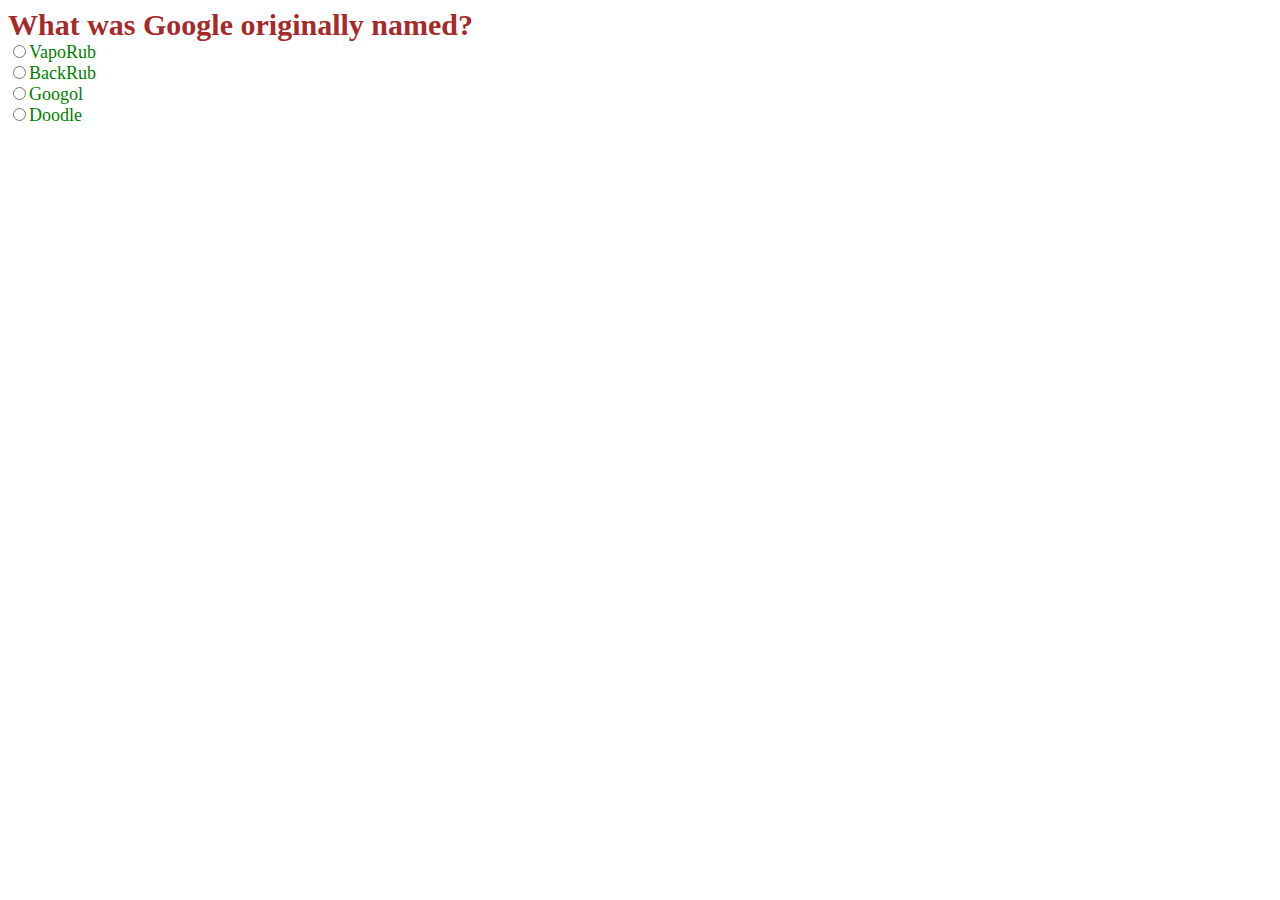
==== index.html @ 628ab2ae "Initial commit with 1 question" ====
<!DOCTYPE html>
<html lang="en">
<head>
  <link rel="stylesheet" href="app.css">
  <meta charset="UTF-8">
  <meta name="viewport" content="width=device-width, initial-scale=1.0">
  <title>Quiz</title>
</head>
<body>
  <div class="container">
    <div class="question">
      What was Google originally named?
    </div>
    <div class="answers">
     
      <input type="radio" name="q1">VapoRub<br>
      <input type="radio" name="q1">BackRub<br>
      <input type="radio" name="q1">Googol<br>
      <input type="radio" name="q1">Doodle<br>
  
    </div>
  </div>
  
</body>
</html>
---- app.css ----
.question{
  color:brown;
  font-weight:bold;
  font-size: 30px;
}

.answers{
  color:green;
  font-size: large; 

}
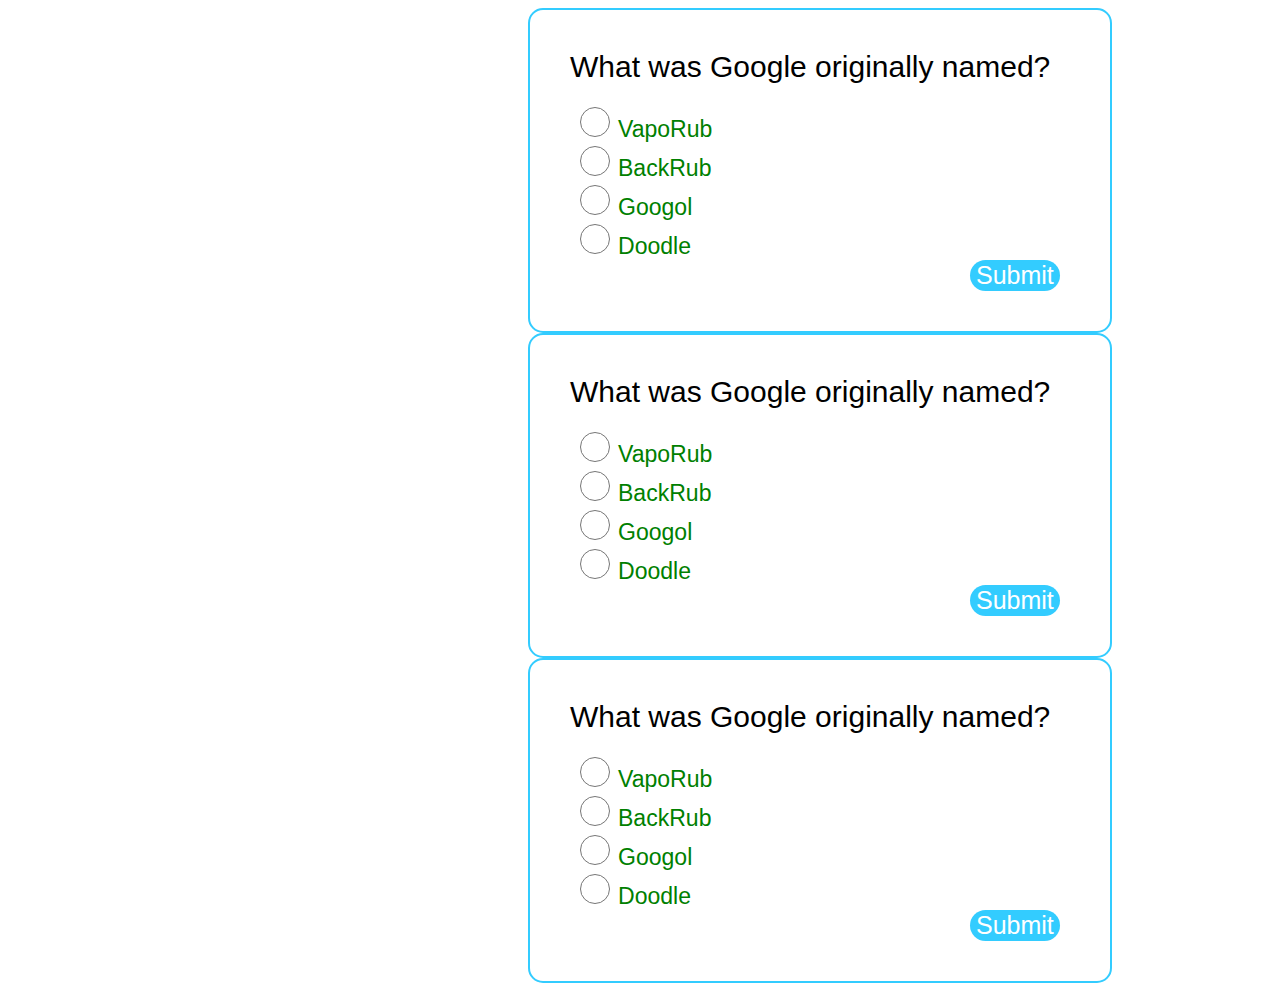
==== commit 3ecf9fa0: "Display of a question" ====
--- a/index.html
+++ b/index.html
@@ -6,20 +6,57 @@
   <meta name="viewport" content="width=device-width, initial-scale=1.0">
   <title>Quiz</title>
 </head>
-<body>
+<body class="body">
   <div class="container">
     <div class="question">
       What was Google originally named?
     </div>
     <div class="answers">
      
-      <input type="radio" name="q1">VapoRub<br>
-      <input type="radio" name="q1">BackRub<br>
-      <input type="radio" name="q1">Googol<br>
-      <input type="radio" name="q1">Doodle<br>
+      <input type="radio" name="q2" class="option"><span class="options">VapoRub</span><br>
+      <input type="radio" name="q2" class="option"><span class="options">BackRub</span><br>
+      <input type="radio" name="q2" class="option"><span class="options">Googol</span><br>
+      <input type="radio" name="q2" class="option"><span class="options">Doodle</span><br>
   
     </div>
+    <div >
+      <button name="Submit" class="submit">Submit</button>
+    </div>
   </div>
+  <div class="container">
+    <div class="question">
+      What was Google originally named?
+    </div>
+    <div class="answers">
+     
+      <input type="radio" name="q3" class="option"><span class="options">VapoRub</span><br>
+      <input type="radio" name="q3" class="option"><span class="options">BackRub</span><br>
+      <input type="radio" name="q3" class="option"><span class="options">Googol</span><br>
+      <input type="radio" name="q3" class="option"><span class="options">Doodle</span><br>
+  
+    </div>
+    <div >
+      <button name="Submit" class="submit">Submit</button>
+    </div>
+  </div>
+  <div class="container">
+    <div class="question">
+      What was Google originally named?
+    </div>
+    <div class="answers">
+     
+      <input type="radio" name="q1" class="option"><span class="options">VapoRub</span><br>
+      <input type="radio" name="q1" class="option"><span class="options">BackRub</span><br>
+      <input type="radio" name="q1" class="option"><span class="options">Googol</span><br>
+      <input type="radio" name="q1" class="option"><span class="options">Doodle</span><br>
+  
+    </div>
+    <div >
+      <button name="Submit" class="submit">Submit</button>
+    </div>
+  </div>
+
+ 
   
 </body>
 </html>--- a/app.css
+++ b/app.css
@@ -1,11 +1,40 @@
+*{
+  font-family: 'Lucida Sans', 'Lucida Sans Regular', 'Lucida Grande', 'Lucida Sans Unicode', Geneva, Verdana, sans-serif;
+}
+
+.container{
+  padding:40px;
+  margin-left: 520px;
+  width:500px;
+  border:2px solid #33ccff;
+  border-radius:15px;
+}
+
 .question{
-  color:brown;
-  font-weight:bold;
+  color:black;
+  padding-bottom: 20px;
   font-size: 30px;
 }
 
-.answers{
+.answers,.options{
   color:green;
-  font-size: large; 
+  font-size: larger; 
+  
+}
 
+.option{
+  height:30px;
+  width:40px;
+  padding: 20px;
+  background-color: #eee;
+}
+
+button{
+  margin-left:400px;
+  font-size: 25px;
+  color:white;
+  border:1px;
+  border-radius: 20px;
+  background-color: #33ccff;
+  
 }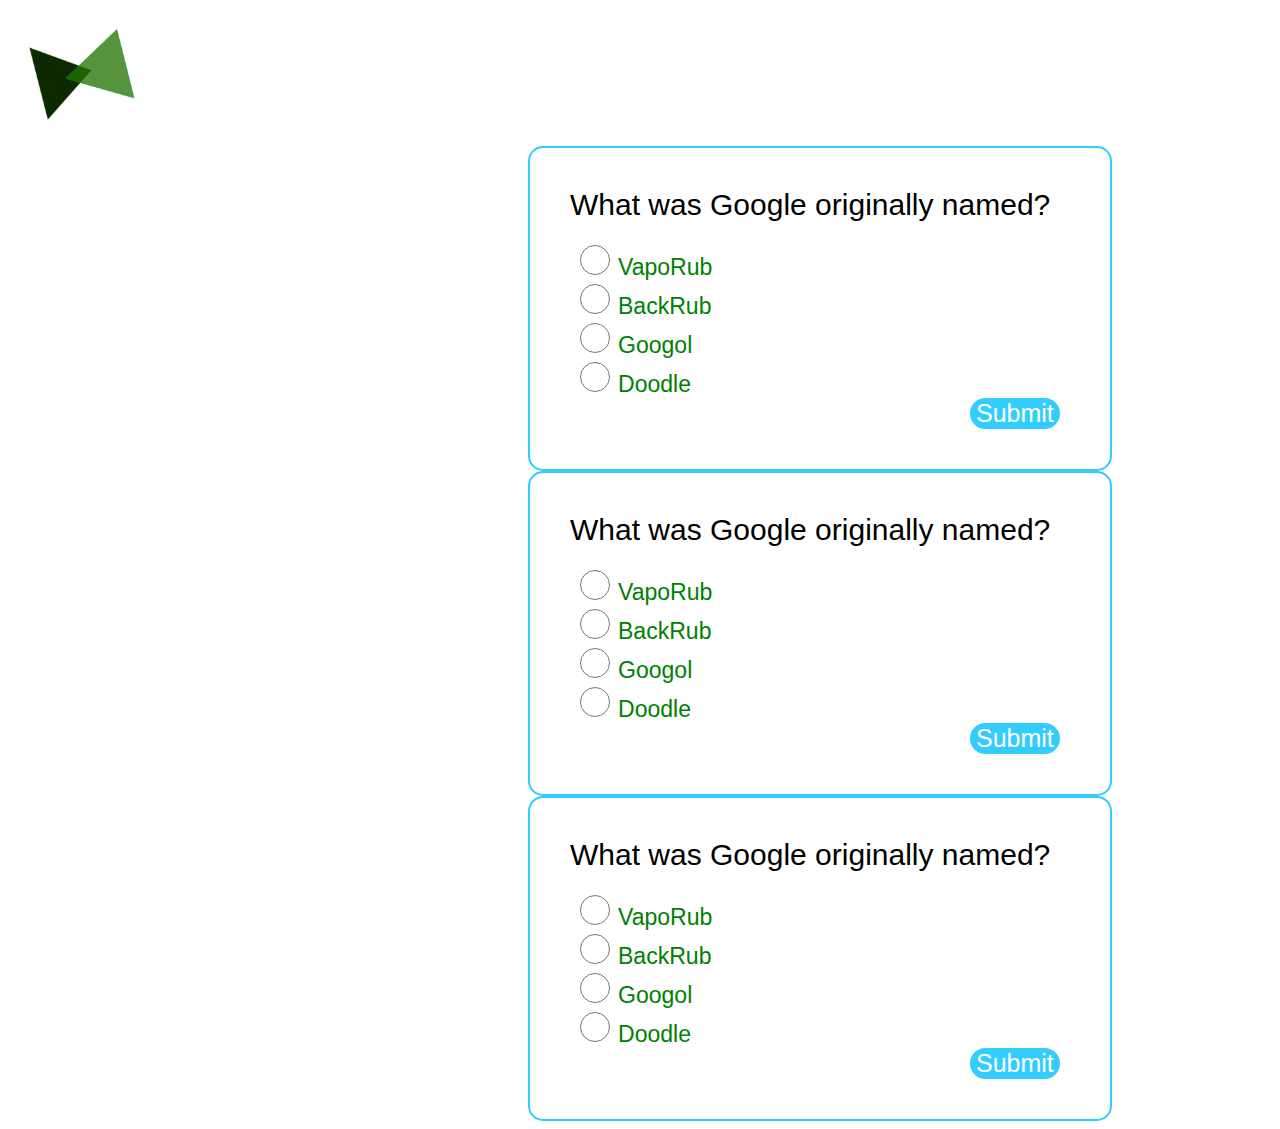
==== commit 293408b7: "Added favicon and logo" ====
--- a/index.html
+++ b/index.html
@@ -1,12 +1,16 @@
 <!DOCTYPE html>
 <html lang="en">
 <head>
-  <link rel="stylesheet" href="app.css">
+  <link rel="stylesheet" href="styles/app.css">
+  <link rel="shortcut icon" href="images/mylogo1.png">
   <meta charset="UTF-8">
   <meta name="viewport" content="width=device-width, initial-scale=1.0">
   <title>Quiz</title>
 </head>
 <body class="body">
+  <div >
+    <img class="logo" src="images/mylogo1.png" alt="mylogo">
+ </div>
   <div class="container">
     <div class="question">
       What was Google originally named?
--- a/styles/app.css
+++ b/styles/app.css
@@ -0,0 +1,46 @@
+*{
+  font-family: 'Lucida Sans', 'Lucida Sans Regular', 'Lucida Grande', 'Lucida Sans Unicode', Geneva, Verdana, sans-serif;
+}
+
+.container{
+  padding:40px;
+  margin-left: 520px;
+  width:500px;
+  border:2px solid #33ccff;
+  border-radius:15px;
+}
+
+.question{
+  color:black;
+  padding-bottom: 20px;
+  font-size: 30px;
+}
+
+.answers,.options{
+  color:green;
+  font-size: larger; 
+  
+}
+
+.option{
+  height:30px;
+  width:40px;
+  padding: 20px;
+  background-color: #eee;
+}
+
+button{
+  margin-left:400px;
+  font-size: 25px;
+  color:white;
+  border:1px;
+  border-radius: 20px;
+  background-color: #33ccff;
+  
+}
+
+.logo{
+ padding: 20px;
+  max-width:9%;
+  max-height:10%;
+}